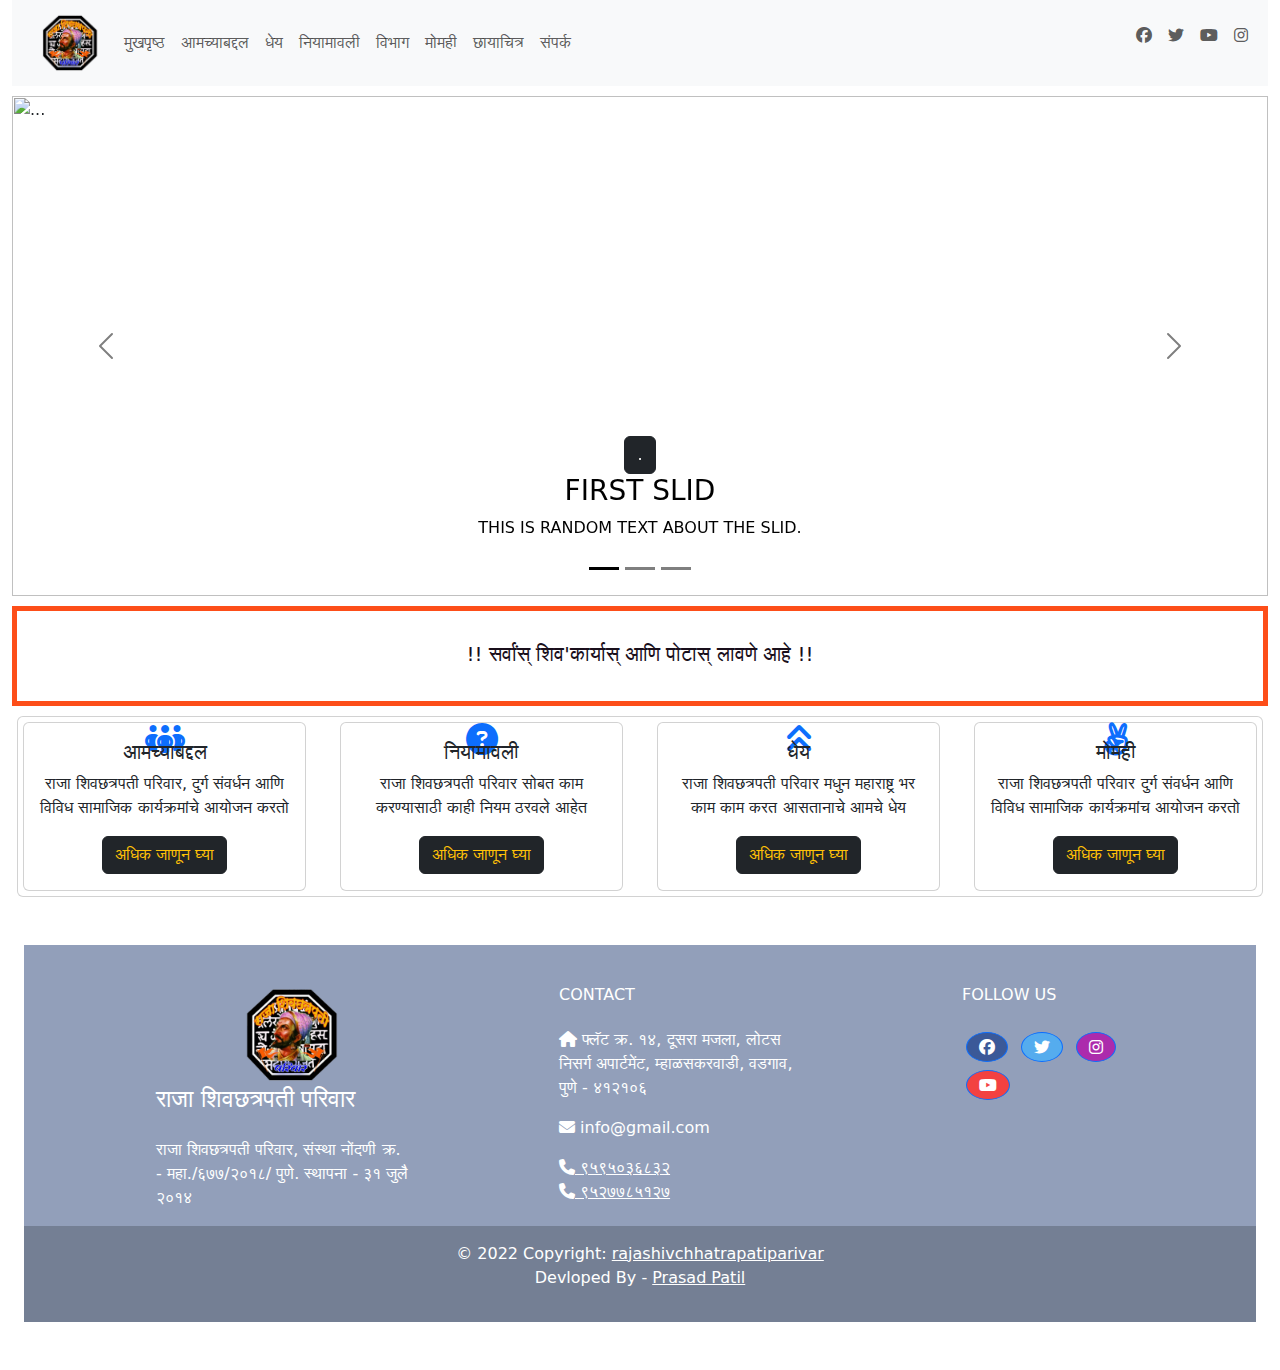
==== index.html @ bebfbfa2 "RSP FE" ====
<html lang="en">

<head>
  <meta charset="UTF-8">
  <meta http-equiv="X-UA-Compatible" content="IE=edge">
  <meta name="viewport" content="width=device-width, initial-scale=1.0">
  <!-- Website Title -->
  <title>राजा शिवछत्रपती परिवार</title>
  <link rel="icon" href="./Assets/logo.png">
  <!-- Local CSS -->
  <link rel="stylesheet" href="homepage.css">
  <!-- Local JavaScript -->
  <script src="app.js"></script>
  <!-- Bootstrap CSS -->
  <link rel="stylesheet" href="https://cdn.jsdelivr.net/npm/bootstrap@5.2.1/dist/css/bootstrap.min.css">
  <!-- Bootstrap JS -->
  <script src="https://cdn.jsdelivr.net/npm/bootstrap@5.2.1/dist/js/bootstrap.bundle.min.js"></script>
  <!-- Font Awesome -->
  <link href="https://cdnjs.cloudflare.com/ajax/libs/font-awesome/6.2.0/css/all.min.css" rel="stylesheet" />
  <script src="https://cdnjs.cloudflare.com/ajax/libs/font-awesome/6.1.1/js/all.min.js"></script>
</head>

<body>

  <div class="container-fluid">

      <header>
        <nav class="navbar navbar-expand-lg bg-light">
            <div class="container-fluid">
                <a class="navbar-brand d-flex justify-content-start ms-3" href="#">
                    <img
                      src="./Assets/logo.png"
                      alt="this is logo image" width="60" height="60">
                  </a>
              <button class="navbar-toggler" type="button" data-bs-toggle="collapse" data-bs-target="#navbarSupportedContent" aria-controls="navbarSupportedContent" aria-expanded="false" aria-label="Toggle navigation">
                <span class="navbar-toggler-icon"></span>
              </button>
              <div class="collapse navbar-collapse" id="navbarSupportedContent">
                <ul class="navbar-nav me-auto mb-2 mb-lg-0">

                    <li class="nav-item active"><a class="nav-link" href="#">मुखपृष्ठ</a></li>
                    <li class="nav-item"><a class="nav-link" href="./aboutus.html">आमच्याबद्दल</a></li>
                    <li class="nav-item"><a class="nav-link" href="#">धेय</a></li>
                    <li class="nav-item"><a class="nav-link" href="./rulesresult.html">नियामावली</a></li>
                    <li class="nav-item"><a class="nav-link" href="./division_list.html">विभाग</a></li>
                    <li class="nav-item"><a class="nav-link" href="#">मोमही</a></li>
                    <li class="nav-item"><a class="nav-link" href="#">छायाचित्र</a></li>
                    <li class="nav-item"><a class="nav-link" href="#footer">संपर्क</a></li>

                </ul>
                <form class="d-flex" role="">
                    <ul class="navbar-nav flex-row">
                        <li class="nav-item"><a class="nav-link px-2" href="#"><i class="fab fa-facebook"></i></a></li>
                        <li class="nav-item"><a class="nav-link px-2" href="#"><i class="fab fa-twitter"></i></a></li>
                        <li class="nav-item"><a class="nav-link px-2" href="#"><i class="fab fa-youtube"></i></a></li>
                        <li class="nav-item"><a class="nav-link px-2" href="#"><i class="fab fa-instagram"></i></a></li>
                      </ul>
                </form>
              </div>
            </div>
          </nav>
    </header>
    <div id="carausal">
      <div id="carouselExampleDark" class="carousel carousel-dark slide" data-bs-ride="carousel">
        <div class="carousel-indicators">
          <button type="button" data-bs-target="#carouselExampleDark" data-bs-slide-to="0" class="active"
            aria-current="true" aria-label="Slide 1"></button>
          <button type="button" data-bs-target="#carouselExampleDark" data-bs-slide-to="1" aria-label="Slide 2"></button>
          <button type="button" data-bs-target="#carouselExampleDark" data-bs-slide-to="2" aria-label="Slide 3"></button>
        </div>
        <div class="carousel-inner">
          <div class="carousel-item active" data-bs-interval="10000">
            <img class="carausalimg" src="https://i.pinimg.com/originals/c7/8a/43/c78a4312f46dd2a61dc10401c77e1074.jpg" class="d-block w-100" alt="...">
            <div class="carousel-caption ">
              <button type="button" class="btn btn-dark">.</button>
              <h3>FIRST SLID</h3>
              <p>THIS IS RANDOM TEXT ABOUT THE SLID.</p>
            </div>
          </div>
          <div class="carousel-item" data-bs-interval="2000">
            <img class="carausalimg" src="https://im.rediff.com/getahead/2017/mar/27raigad-fort-shivaji-4.jpg" class="d-block w-100" alt="...">
            <div class="carousel-caption ">
              <button type="button" class="btn btn-dark">.</button>
              <h3>SECOND SLID</h3>
              <p>THIS IS RANDOM TEXT ABOUT THE SLID.</p>
            </div>
          </div>
          <div class="carousel-item">
            <img class="carausalimg" src="https://im.rediff.com/getahead/2017/mar/27raigad-fort-shivaji-4.jpg" class="d-block w-100" alt="...">
            <div class="carousel-caption ">
              <button type="button" class="btn btn-dark">.</button>
              <h3>THIRD SLID</h3>
              <p>THIS IS RANDOM TEXT ABOUT THE SLID.</p>
            </div>
          </div>
        </div>
        <button class="carousel-control-prev" type="button" data-bs-target="#carouselExampleDark" data-bs-slide="prev">
          <span class="carousel-control-prev-icon" aria-hidden="true"></span>
          <span class="visually-hidden">Previous</span>
        </button>
        <button class="carousel-control-next" type="button" data-bs-target="#carouselExampleDark" data-bs-slide="next">
          <span class="carousel-control-next-icon" aria-hidden="true"></span>
          <span class="visually-hidden">Next</span>
        </button>
      </div>
    </div>
    <div id="tagline">
      <blockquote class="blockquote text-center  mt-2">
        <p>!! सर्वांस् शिव'कार्यास् आणि पोटास् लावणे आहे !!</p>
      </blockquote>
      </figure>
    </div>
    <div id="cardcoll">
      <div class="card">
          <div class="row d-flex justify-content-center">
            <div  class="col-sm-3">
                <div class="card text-center">
                    <div id="aboutus" class="card-body">
                        <a class="rounded-circle  btn-floating m-1" href="#!" role="button"><i class=" fa-duotone fa-solid fa-people-group fa-2xl fa-flip"></i></a>
                        <h5 class="card-title">आमच्याबद्दल</h5>
                        <p class="card-text">राजा शिवछत्रपती परिवार, दुर्ग संवर्धन आणि विविध सामाजिक कार्यक्रमांचे आयोजन करतो</p>
                            <a href="#" class="btn btn-dark text-warning">अधिक जाणून घ्या</a>
                    </div>
                </div>
            </div>
            <div  class="col-sm-3">
                <div class="card text-center">
                    <div class="card-body">
                        <a class="rounded-circle btn-floating m-1" href="#!" role="button"><i class="fa-duotone fa-solid fa-circle-question fa-2xl fa-beat"></i></a>
                        <h5 class="card-title">नियामावली</h5>
                        <p class="card-text">राजा शिवछत्रपती परिवार सोबत काम करण्यासाठी काही नियम ठरवले आहेत</p>
                        <a href="#" class="btn btn-dark text-warning">अधिक जाणून घ्या</a>
                    </div>
                </div>
            </div>
            <div class="col-sm-3">
                <div class="card text-center">
                    <div class="card-body">
                        <a class="rounded-circle btn-floating m-1" href="#!" role="button"><i class="fa-duotone fa-solid fa-angles-up fa-2xl fa-bounce"></i></a>
                        <h5 class="card-title">धेय</h5>
                        <p class="card-text">राजा शिवछत्रपती परिवार मधुन महाराष्ट्र भर काम काम करत आसतानाचे आमचे धेय</p>
                        <a href="#" class="btn btn-dark text-warning">अधिक जाणून घ्या</a>
                    </div>
                </div>
            </div>
            <div  class="col-sm-3">
              <div class="card text-center ">
                  <div class="card-body">
                      <a class="rounded-circle  btn-floating m-1" href="#!" role="button"><i class=" fa-duotone fa-solid fa-brands fa-angellist fa-2xl fa-shake"></i></a> 
                      <h5 class="card-title">मोमही</h5>
                      <p class="card-text">राजा शिवछत्रपती परिवार दुर्ग संवर्धन आणि विविध सामाजिक कार्यक्रमांच आयोजन करतो</p>
                          <a href="#" class="btn btn-dark text-warning">अधिक जाणून घ्या</a>
                  </div>
              </div>
          </div>
        </div>
        </div>
  </div>

  
    <div id="footer" class="footer">
    
        <div class="footer">
            <div class="container-fluid my-5">
              <!-- Footer -->
              <footer class="text-center text-lg-start text-white" style="background-color: #929fba">
                <!-- Grid container -->
                <div class="container p-4 pb-0">
                  <!-- Section: Links -->
                  <section class="">
                    <!--Grid row-->
                    <div class="row">
                      
                      <!-- Grid column -->
                      <div class="col-md-3 col-lg-3 col-xl-3 mx-auto mt-3">
                        <a class="navbar-brand d-flex justify-content-center ms-3" href="#">
                          <img
                            src="/Assets/logo.png"
                            alt="this is logo image"  height="100">
                        </a>
                        <h4 class=" mb-4 font-weight-bold">
                          राजा शिवछत्रपती परिवार
                        </h4>
                        <p>राजा शिवछत्रपती परिवार, संस्था
                            नोंदणी क्र. - महा./६७७/२०१८/ पुणे.
                            स्थापना - ३१ जुलै २०१४</p>
                      </div>
            
            
            
                      <!-- Grid column -->
                      <div class="col-md-4 col-lg-3 col-xl-3 mx-auto mt-3">
                        <h6 class="text-uppercase mb-4 font-weight-bold">Contact</h6>
                        <p><i class="fas fa-home mr-3"></i> फ्लॅट क्र. १४, दूसरा मजला, लोटस निसर्ग अपार्टमेंट, म्हाळसकरवाडी, वडगाव, पुणे - ४१२१०६</p>
                        <p><i class="fas fa-envelope mr-3"></i> info@gmail.com</p>
                        <a class="text-white" href="tel:9595036832"><i class="fas fa-phone mr-3"></i> ९५९५०३६८३२ </a><br>
                        <a class="text-white" href="tel:9527785127"><i class="fas fa-phone mr-3"></i> ९५२७७८५१२७</a>
                      </div>
                      <!-- Grid column -->
            
                      <!-- Grid column -->
                      <div class="col-md-3 col-lg-2 col-xl-2 mx-auto mt-3">
                        <h6 class="text-uppercase mb-4 font-weight-bold">Follow us</h6>
            
                        <!-- Facebook -->
                        <a class="rounded-circle btn btn-primary btn-floating m-1" style="background-color: #3b5998" href="#!" role="button"><i class="fa-brands fa-facebook"></i></a>
            
                        <!-- Twitter -->
                        <a class="rounded-circle btn btn-primary btn-floating m-1" style="background-color: #55acee" href="#!" role="button"><i class="fa-brands fa-twitter"></i></a>
            
                        <!-- Instagram -->
                        <a class="rounded-circle btn btn-primary btn-floating m-1" style="background-color: #ac2bac" href="#!" role="button"><i class="fa-brands fa-instagram"></i></a>
        
                        <a class="rounded-circle btn btn-primary btn-floating m-1" style="background-color: #f34141" href="#!" role="button"><i class="fa-brands fa-youtube"></i></a>
                        
    
                      </div>
                    </div>
                    <!--Grid row-->
                  </section>
                  <!-- Section: Links -->
                </div>
                <!-- Grid container -->
            
                <!-- Copyright -->
                <div class="text-center p-3" style="background-color: rgba(0, 0, 0, 0.2)">
                  © 2022 Copyright:
                  <a class="text-white" href="https://www.rajashivchhatrapati.com">rajashivchhatrapatiparivar</a><p>Devloped By - <a class="text-white" href="https://www.linkedin.com/in/imprasadpatil">Prasad Patil</a></p>
                </div>
                <!-- Copyright -->
              </footer>
              <!-- Footer -->
            </div>
          </div>
     
    </div>
    
    
<!-- Grid container -->

<!-- Copyright -->

</div>

    </div>
  </div>
 
     <!-- MDB -->
<script
type="text/javascript"
src="https://cdnjs.cloudflare.com/ajax/libs/mdb-ui-kit/4.4.0/mdb.min.js"
></script>
</body>

</html>
---- homepage.css ----
.btn:hover {
    color: white;
    opacity: .8;
    transform: scale(1.05);
}
.name{
    color: coral;
}
#carausal{
    height: 500px;
    margin-top: 10px;
}
.carausalimg{
    height: 500px;
    width: 100%;
}
#tagline{
    height: 100px;
    border: solid 5px rgb(253, 78, 25);
    color: rgb(25, 15, 27);
    text-align: center;
    margin-top: 10px;
    padding-top: 20px;
}
#cardcoll{
    height: auto;
   
    margin-top: 10px;
}
.card{
    margin: 5px;
    
}
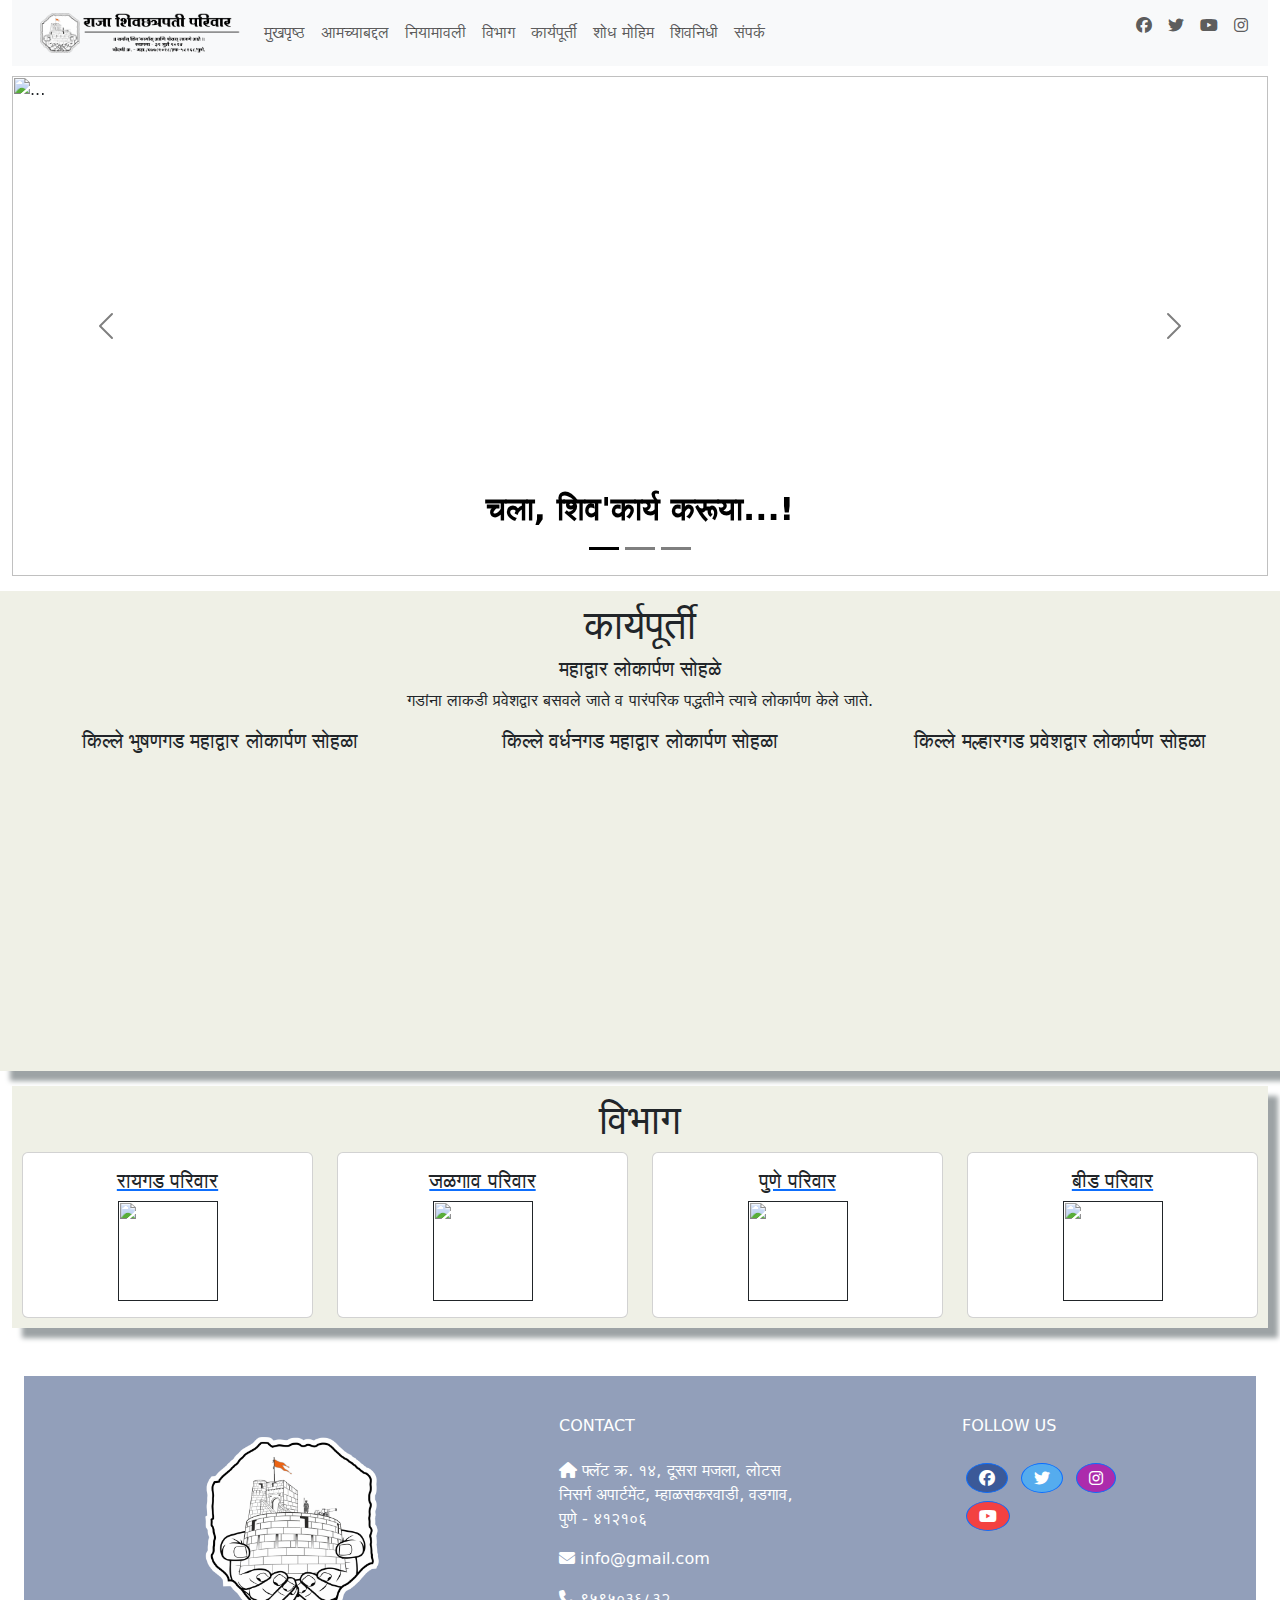
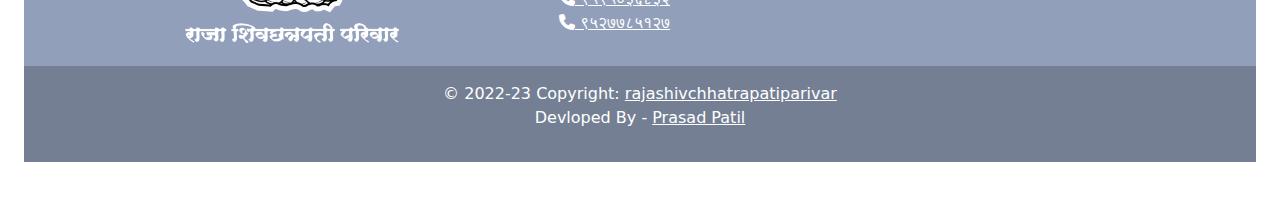
==== commit 351099b8: "new Designs" ====
--- a/index.html
+++ b/index.html
@@ -6,7 +6,7 @@
   <meta name="viewport" content="width=device-width, initial-scale=1.0">
   <!-- Website Title -->
   <title>राजा शिवछत्रपती परिवार</title>
-  <link rel="icon" href="./Assets/logo.png">
+  <link rel="icon" href="./Assets/logowithshadow1.png">
   <!-- Local CSS -->
   <link rel="stylesheet" href="homepage.css">
   <!-- Local JavaScript -->
@@ -26,136 +26,157 @@
 
       <header>
         <nav class="navbar navbar-expand-lg bg-light">
-            <div class="container-fluid">
-                <a class="navbar-brand d-flex justify-content-start ms-3" href="#">
-                    <img
-                      src="./Assets/logo.png"
-                      alt="this is logo image" width="60" height="60">
-                  </a>
-              <button class="navbar-toggler" type="button" data-bs-toggle="collapse" data-bs-target="#navbarSupportedContent" aria-controls="navbarSupportedContent" aria-expanded="false" aria-label="Toggle navigation">
-                <span class="navbar-toggler-icon"></span>
-              </button>
-              <div class="collapse navbar-collapse" id="navbarSupportedContent">
-                <ul class="navbar-nav me-auto mb-2 mb-lg-0">
-
-                    <li class="nav-item active"><a class="nav-link" href="#">मुखपृष्ठ</a></li>
-                    <li class="nav-item"><a class="nav-link" href="./aboutus.html">आमच्याबद्दल</a></li>
-                    <li class="nav-item"><a class="nav-link" href="#">धेय</a></li>
-                    <li class="nav-item"><a class="nav-link" href="./rulesresult.html">नियामावली</a></li>
-                    <li class="nav-item"><a class="nav-link" href="./division_list.html">विभाग</a></li>
-                    <li class="nav-item"><a class="nav-link" href="#">मोमही</a></li>
-                    <li class="nav-item"><a class="nav-link" href="#">छायाचित्र</a></li>
-                    <li class="nav-item"><a class="nav-link" href="#footer">संपर्क</a></li>
-
+          <div class="container-fluid">
+            <a class="navbar-brand d-flex justify-content-start ms-3" href="#">
+              <img src="./Assets/logowithshadow1.png" alt="" width="100%" height="40">
+              <img src="./Assets/header_black2.png" alt="this is logo image" width="100%" height="40">
+            </a>
+            <button class="navbar-toggler" type="button" data-bs-toggle="collapse" data-bs-target="#navbarSupportedContent"
+              aria-controls="navbarSupportedContent" aria-expanded="false" aria-label="Toggle navigation">
+              <span class="navbar-toggler-icon"></span>
+            </button>
+            <div class="collapse navbar-collapse" id="navbarSupportedContent">
+              <ul class="navbar-nav me-auto mb-2 mb-lg-0">
+      
+                <li class="nav-item active"><a class="nav-link" href="#">मुखपृष्ठ</a></li>
+                <li class="nav-item"><a class="nav-link" href="./components/Aboutus.html">आमच्याबद्दल</a></li>
+                <li class="nav-item"><a class="nav-link" href="./components/Rules.html">नियामावली</a></li>
+                <li class="nav-item"><a class="nav-link" href="./components/division_list.html">विभाग</a></li>
+                <li class="nav-item"><a class="nav-link" href="#workdone">कार्यपूर्ती</a></li>
+                <li class="nav-item"><a class="nav-link" href="./components/Expedition.html">शोध मोहिम</a></li>
+                <li class="nav-item"><a class="nav-link" href="./components/Donations.html">शिवनिधी </a></li>
+                <li class="nav-item"><a class="nav-link" href="#footer">संपर्क</a></li>
+      
+              </ul>
+              <form class="d-flex" role="">
+                <ul class="navbar-nav flex-row">
+                  <li class="nav-item"><a class="nav-link px-2" href="https://www.facebook.com/RajaShivChhatrapatiParivarMaharashtra" target="_blank"><i class="fab fa-facebook"></i></a></li>
+                  <li class="nav-item"><a class="nav-link px-2" href="https://twitter.com/RajaParivar?t=0rTBEvH3DgCzHUyoI5LuoA&s=09" target="_blank"><i class="fab fa-twitter"></i></a></li>
+                  <li class="nav-item"><a class="nav-link px-2" href="https://youtube.com/channel/UCkc4VZqntsiRk7wI_MTP3lg" target="_blank"><i class="fab fa-youtube"></i></a></li>
+                  <li class="nav-item"><a class="nav-link px-2" href="https://instagram.com/raja_shivchhatrapati_pariwar?igshid=YmMyMTA2M2Y=" target="_blank"><i class="fab fa-instagram"></i></a></li>
                 </ul>
-                <form class="d-flex" role="">
-                    <ul class="navbar-nav flex-row">
-                        <li class="nav-item"><a class="nav-link px-2" href="#"><i class="fab fa-facebook"></i></a></li>
-                        <li class="nav-item"><a class="nav-link px-2" href="#"><i class="fab fa-twitter"></i></a></li>
-                        <li class="nav-item"><a class="nav-link px-2" href="#"><i class="fab fa-youtube"></i></a></li>
-                        <li class="nav-item"><a class="nav-link px-2" href="#"><i class="fab fa-instagram"></i></a></li>
-                      </ul>
-                </form>
+              </form>
+            </div>
+          </div>
+        </nav>
+      </header>
+      <div id="carausal">
+        <div id="carouselExampleDark" class="carousel carousel-dark slide" data-bs-ride="carousel">
+          <div class="carousel-indicators">
+            <button type="button" data-bs-target="#carouselExampleDark" data-bs-slide-to="0" class="active"
+              aria-current="true" aria-label="Slide 1"></button>
+            <button type="button" data-bs-target="#carouselExampleDark" data-bs-slide-to="1" aria-label="Slide 2"></button>
+            <button type="button" data-bs-target="#carouselExampleDark" data-bs-slide-to="2" aria-label="Slide 3"></button>
+          </div>
+          <div class="carousel-inner">
+            <div class="carousel-item active" data-bs-interval="10000">
+              <img class="carausalimg" src="./Assets/slider1.jpg" class="d-block w-100" alt="...">
+              <div class="carousel-caption ">
+                <h2><b>चला, शिव'कार्य करूया...!</b></h2>
               </div>
             </div>
-          </nav>
-    </header>
-    <div id="carausal">
-      <div id="carouselExampleDark" class="carousel carousel-dark slide" data-bs-ride="carousel">
-        <div class="carousel-indicators">
-          <button type="button" data-bs-target="#carouselExampleDark" data-bs-slide-to="0" class="active"
-            aria-current="true" aria-label="Slide 1"></button>
-          <button type="button" data-bs-target="#carouselExampleDark" data-bs-slide-to="1" aria-label="Slide 2"></button>
-          <button type="button" data-bs-target="#carouselExampleDark" data-bs-slide-to="2" aria-label="Slide 3"></button>
-        </div>
-        <div class="carousel-inner">
-          <div class="carousel-item active" data-bs-interval="10000">
-            <img class="carausalimg" src="https://i.pinimg.com/originals/c7/8a/43/c78a4312f46dd2a61dc10401c77e1074.jpg" class="d-block w-100" alt="...">
-            <div class="carousel-caption ">
-              <button type="button" class="btn btn-dark">.</button>
-              <h3>FIRST SLID</h3>
-              <p>THIS IS RANDOM TEXT ABOUT THE SLID.</p>
-            </div>
-          </div>
-          <div class="carousel-item" data-bs-interval="2000">
-            <img class="carausalimg" src="https://im.rediff.com/getahead/2017/mar/27raigad-fort-shivaji-4.jpg" class="d-block w-100" alt="...">
-            <div class="carousel-caption ">
-              <button type="button" class="btn btn-dark">.</button>
-              <h3>SECOND SLID</h3>
-              <p>THIS IS RANDOM TEXT ABOUT THE SLID.</p>
-            </div>
-          </div>
-          <div class="carousel-item">
-            <img class="carausalimg" src="https://im.rediff.com/getahead/2017/mar/27raigad-fort-shivaji-4.jpg" class="d-block w-100" alt="...">
-            <div class="carousel-caption ">
-              <button type="button" class="btn btn-dark">.</button>
-              <h3>THIRD SLID</h3>
-              <p>THIS IS RANDOM TEXT ABOUT THE SLID.</p>
-            </div>
-          </div>
-        </div>
-        <button class="carousel-control-prev" type="button" data-bs-target="#carouselExampleDark" data-bs-slide="prev">
-          <span class="carousel-control-prev-icon" aria-hidden="true"></span>
-          <span class="visually-hidden">Previous</span>
-        </button>
-        <button class="carousel-control-next" type="button" data-bs-target="#carouselExampleDark" data-bs-slide="next">
-          <span class="carousel-control-next-icon" aria-hidden="true"></span>
-          <span class="visually-hidden">Next</span>
-        </button>
+            <div class="carousel-item" data-bs-interval="2000">
+              <img class="carausalimg" src="./Assets/slider2.JPG" class="d-block w-100" alt="...">
+              <div class="carousel-caption ">
+                <h2><b>चला, शिव'कार्य करूया...!</b></h2>
+              </div>
+            </div>
+            <div class="carousel-item">
+              <img class="carausalimg" src="./Assets//slider3.JPG" class="d-block w-100" alt="...">
+              <div class="carousel-caption ">
+                <h2><b>चला, शिव'कार्य करूया...!</b></h2>
+      
+              </div>
+            </div>
+          </div>
+          <button class="carousel-control-prev" type="button" data-bs-target="#carouselExampleDark" data-bs-slide="prev">
+            <span class="carousel-control-prev-icon" aria-hidden="true"></span>
+            <span class="visually-hidden">Previous</span>
+          </button>
+          <button class="carousel-control-next" type="button" data-bs-target="#carouselExampleDark" data-bs-slide="next">
+            <span class="carousel-control-next-icon" aria-hidden="true"></span>
+            <span class="visually-hidden">Next</span>
+          </button>
+        </div>
       </div>
-    </div>
-    <div id="tagline">
-      <blockquote class="blockquote text-center  mt-2">
-        <p>!! सर्वांस् शिव'कार्यास् आणि पोटास् लावणे आहे !!</p>
-      </blockquote>
-      </figure>
-    </div>
+      <div id="workdone" class="row d-flex justify-content-evenly">
+        <h1 class="text-center">कार्यपूर्ती</h1>
+        <h5 class="text-center">महाद्वार लोकार्पण सोहळे</h5>
+        <p class="text-center"> गडांना लाकडी प्रवेशद्वार बसवले जाते व पारंपरिक पद्धतीने त्याचे लोकार्पण केले जाते.</p>
+    
+        <div class="col-sm-4 col-md-4">
+            <h5 class="text-center">किल्ले भुषणगड महाद्वार लोकार्पण सोहळा</h5>
+            <iframe width="100%" height="300" src="https://www.youtube.com/embed/u0gPXTCCItI" title="YouTube video player"
+                frameborder="0"
+                allow="accelerometer; autoplay; clipboard-write; encrypted-media; gyroscope; picture-in-picture"
+                allowfullscreen></iframe>
+        </div>
+        <div class="col-sm-4 col-md-4">
+            <h5 class="text-center">किल्ले वर्धनगड महाद्वार लोकार्पण सोहळा</h5>
+            <iframe width="100%" height="300" src="https://www.youtube.com/embed/AKrnJikRutc" title="YouTube video player"
+                frameborder="0"
+                allow="accelerometer; autoplay; clipboard-write; encrypted-media; gyroscope; picture-in-picture"
+                allowfullscreen></iframe>
+        </div>
+        <div class="col-sm-4 col-md-4">
+            <h5 class="text-center">किल्ले मल्हारगड प्रवेशद्वार लोकार्पण सोहळा</h5>
+            <iframe width="100%" height="300" src="https://www.youtube.com/embed/218EZkjBNag" title="YouTube video player"
+                frameborder="0"
+                allow="accelerometer; autoplay; clipboard-write; encrypted-media; gyroscope; picture-in-picture"
+                allowfullscreen></iframe>
+        </div>
+    </div>
+
     <div id="cardcoll">
-      <div class="card">
+      <div id="Divisions">
+        <h1 class="text-center">विभाग</h1>
+        <a href="">
           <div class="row d-flex justify-content-center">
-            <div  class="col-sm-3">
-                <div class="card text-center">
-                    <div id="aboutus" class="card-body">
-                        <a class="rounded-circle  btn-floating m-1" href="#!" role="button"><i class=" fa-duotone fa-solid fa-people-group fa-2xl fa-flip"></i></a>
-                        <h5 class="card-title">आमच्याबद्दल</h5>
-                        <p class="card-text">राजा शिवछत्रपती परिवार, दुर्ग संवर्धन आणि विविध सामाजिक कार्यक्रमांचे आयोजन करतो</p>
-                            <a href="#" class="btn btn-dark text-warning">अधिक जाणून घ्या</a>
-                    </div>
-                </div>
-            </div>
-            <div  class="col-sm-3">
-                <div class="card text-center">
-                    <div class="card-body">
-                        <a class="rounded-circle btn-floating m-1" href="#!" role="button"><i class="fa-duotone fa-solid fa-circle-question fa-2xl fa-beat"></i></a>
-                        <h5 class="card-title">नियामावली</h5>
-                        <p class="card-text">राजा शिवछत्रपती परिवार सोबत काम करण्यासाठी काही नियम ठरवले आहेत</p>
-                        <a href="#" class="btn btn-dark text-warning">अधिक जाणून घ्या</a>
-                    </div>
-                </div>
-            </div>
-            <div class="col-sm-3">
-                <div class="card text-center">
-                    <div class="card-body">
-                        <a class="rounded-circle btn-floating m-1" href="#!" role="button"><i class="fa-duotone fa-solid fa-angles-up fa-2xl fa-bounce"></i></a>
-                        <h5 class="card-title">धेय</h5>
-                        <p class="card-text">राजा शिवछत्रपती परिवार मधुन महाराष्ट्र भर काम काम करत आसतानाचे आमचे धेय</p>
-                        <a href="#" class="btn btn-dark text-warning">अधिक जाणून घ्या</a>
-                    </div>
-                </div>
-            </div>
-            <div  class="col-sm-3">
-              <div class="card text-center ">
+            <div class="col-sm-3">
+              
+                <div class="card text-center">
                   <div class="card-body">
-                      <a class="rounded-circle  btn-floating m-1" href="#!" role="button"><i class=" fa-duotone fa-solid fa-brands fa-angellist fa-2xl fa-shake"></i></a> 
-                      <h5 class="card-title">मोमही</h5>
-                      <p class="card-text">राजा शिवछत्रपती परिवार दुर्ग संवर्धन आणि विविध सामाजिक कार्यक्रमांच आयोजन करतो</p>
-                          <a href="#" class="btn btn-dark text-warning">अधिक जाणून घ्या</a>
-                  </div>
-              </div>
-          </div>
-        </div>
-        </div>
-  </div>
+                    <h5 class="card-title text-dark">रायगड परिवार</h5>
+                    <img src="./Assets/logo.png" alt="" height="100">
+                  </div>
+                </div>
+              
+            </div>
+            <div class="col-sm-3">
+              
+                <div class="card text-center">
+                  <div class="card-body">
+                    <h5 class="card-title text-dark">जळगाव परिवार</h5>
+                    <img src="./Assets/logo.png" alt="" height="100">
+                  </div>
+                </div>
+              
+            </div>
+            <div class="col-sm-3">
+              
+                <div class="card text-center">
+                  <div class="card-body">
+                    <h5 class="card-title text-dark">पुणे परिवार</h5>
+                    <img src="./Assets/logo.png" alt="" height="100">
+                  </div>
+                </div>
+            
+            </div>
+            <div class="col-sm-3">
+              
+                <div class="card text-center">
+                  <div class="card-body text-dark">
+                    <h5 class="card-title ">बीड परिवार</h5>
+                    <img src="./Assets/logo.png" alt="" height="100">
+                  </div>
+                </div>
+            
+            </div>
+          </div>
+        </a>
+      </div>
+    </div>
+
 
   
     <div id="footer" class="footer">
@@ -175,15 +196,11 @@
                       <div class="col-md-3 col-lg-3 col-xl-3 mx-auto mt-3">
                         <a class="navbar-brand d-flex justify-content-center ms-3" href="#">
                           <img
-                            src="/Assets/logo.png"
-                            alt="this is logo image"  height="100">
+                            src="./Assets/logowithnameWhite.png"
+                            alt="rajashivchhatrapatiparivar"  height="250"><br>
+                           
                         </a>
-                        <h4 class=" mb-4 font-weight-bold">
-                          राजा शिवछत्रपती परिवार
-                        </h4>
-                        <p>राजा शिवछत्रपती परिवार, संस्था
-                            नोंदणी क्र. - महा./६७७/२०१८/ पुणे.
-                            स्थापना - ३१ जुलै २०१४</p>
+                  
                       </div>
             
             
@@ -203,15 +220,15 @@
                         <h6 class="text-uppercase mb-4 font-weight-bold">Follow us</h6>
             
                         <!-- Facebook -->
-                        <a class="rounded-circle btn btn-primary btn-floating m-1" style="background-color: #3b5998" href="#!" role="button"><i class="fa-brands fa-facebook"></i></a>
+                        <a class="rounded-circle btn btn-primary btn-floating m-1" style="background-color: #3b5998" href="https://www.facebook.com/RajaShivChhatrapatiParivarMaharashtra" target="_blank" role="button"><i class="fa-brands fa-facebook"></i></a>
             
                         <!-- Twitter -->
-                        <a class="rounded-circle btn btn-primary btn-floating m-1" style="background-color: #55acee" href="#!" role="button"><i class="fa-brands fa-twitter"></i></a>
+                        <a class="rounded-circle btn btn-primary btn-floating m-1" style="background-color: #55acee" href="https://twitter.com/RajaParivar?t=0rTBEvH3DgCzHUyoI5LuoA&s=09" target="_blank" role="button"><i class="fa-brands fa-twitter"></i></a>
             
                         <!-- Instagram -->
-                        <a class="rounded-circle btn btn-primary btn-floating m-1" style="background-color: #ac2bac" href="#!" role="button"><i class="fa-brands fa-instagram"></i></a>
+                        <a class="rounded-circle btn btn-primary btn-floating m-1" style="background-color: #ac2bac" href="https://instagram.com/raja_shivchhatrapati_pariwar?igshid=YmMyMTA2M2Y=" target="_blank" role="button"><i class="fa-brands fa-instagram"></i></a>
         
-                        <a class="rounded-circle btn btn-primary btn-floating m-1" style="background-color: #f34141" href="#!" role="button"><i class="fa-brands fa-youtube"></i></a>
+                        <a class="rounded-circle btn btn-primary btn-floating m-1" style="background-color: #f34141" href="https://youtube.com/channel/UCkc4VZqntsiRk7wI_MTP3lg" target="_blank" role="button"><i class="fa-brands fa-youtube"></i></a>
                         
     
                       </div>
@@ -224,7 +241,7 @@
             
                 <!-- Copyright -->
                 <div class="text-center p-3" style="background-color: rgba(0, 0, 0, 0.2)">
-                  © 2022 Copyright:
+                  © 2022-23 Copyright:
                   <a class="text-white" href="https://www.rajashivchhatrapati.com">rajashivchhatrapatiparivar</a><p>Devloped By - <a class="text-white" href="https://www.linkedin.com/in/imprasadpatil">Prasad Patil</a></p>
                 </div>
                 <!-- Copyright -->
--- a/homepage.css
+++ b/homepage.css
@@ -14,20 +14,15 @@
     height: 500px;
     width: 100%;
 }
-#tagline{
-    height: 100px;
-    border: solid 5px rgb(253, 78, 25);
-    color: rgb(25, 15, 27);
-    text-align: center;
-    margin-top: 10px;
-    padding-top: 20px;
+#workdone{
+    padding: 10px;
+    background-color: rgb(239, 240, 230);
+    box-shadow: 10px 10px 5px rgb(157, 163, 165);
+    margin-top: 15px;
 }
-#cardcoll{
-    height: auto;
-   
-    margin-top: 10px;
-}
-.card{
-    margin: 5px;
-    
+#Divisions{
+    padding: 10px;
+    background-color: rgb(239, 240, 230);
+    box-shadow: 10px 10px 5px rgb(157, 163, 165);
+    margin-top: 15px; 
 }